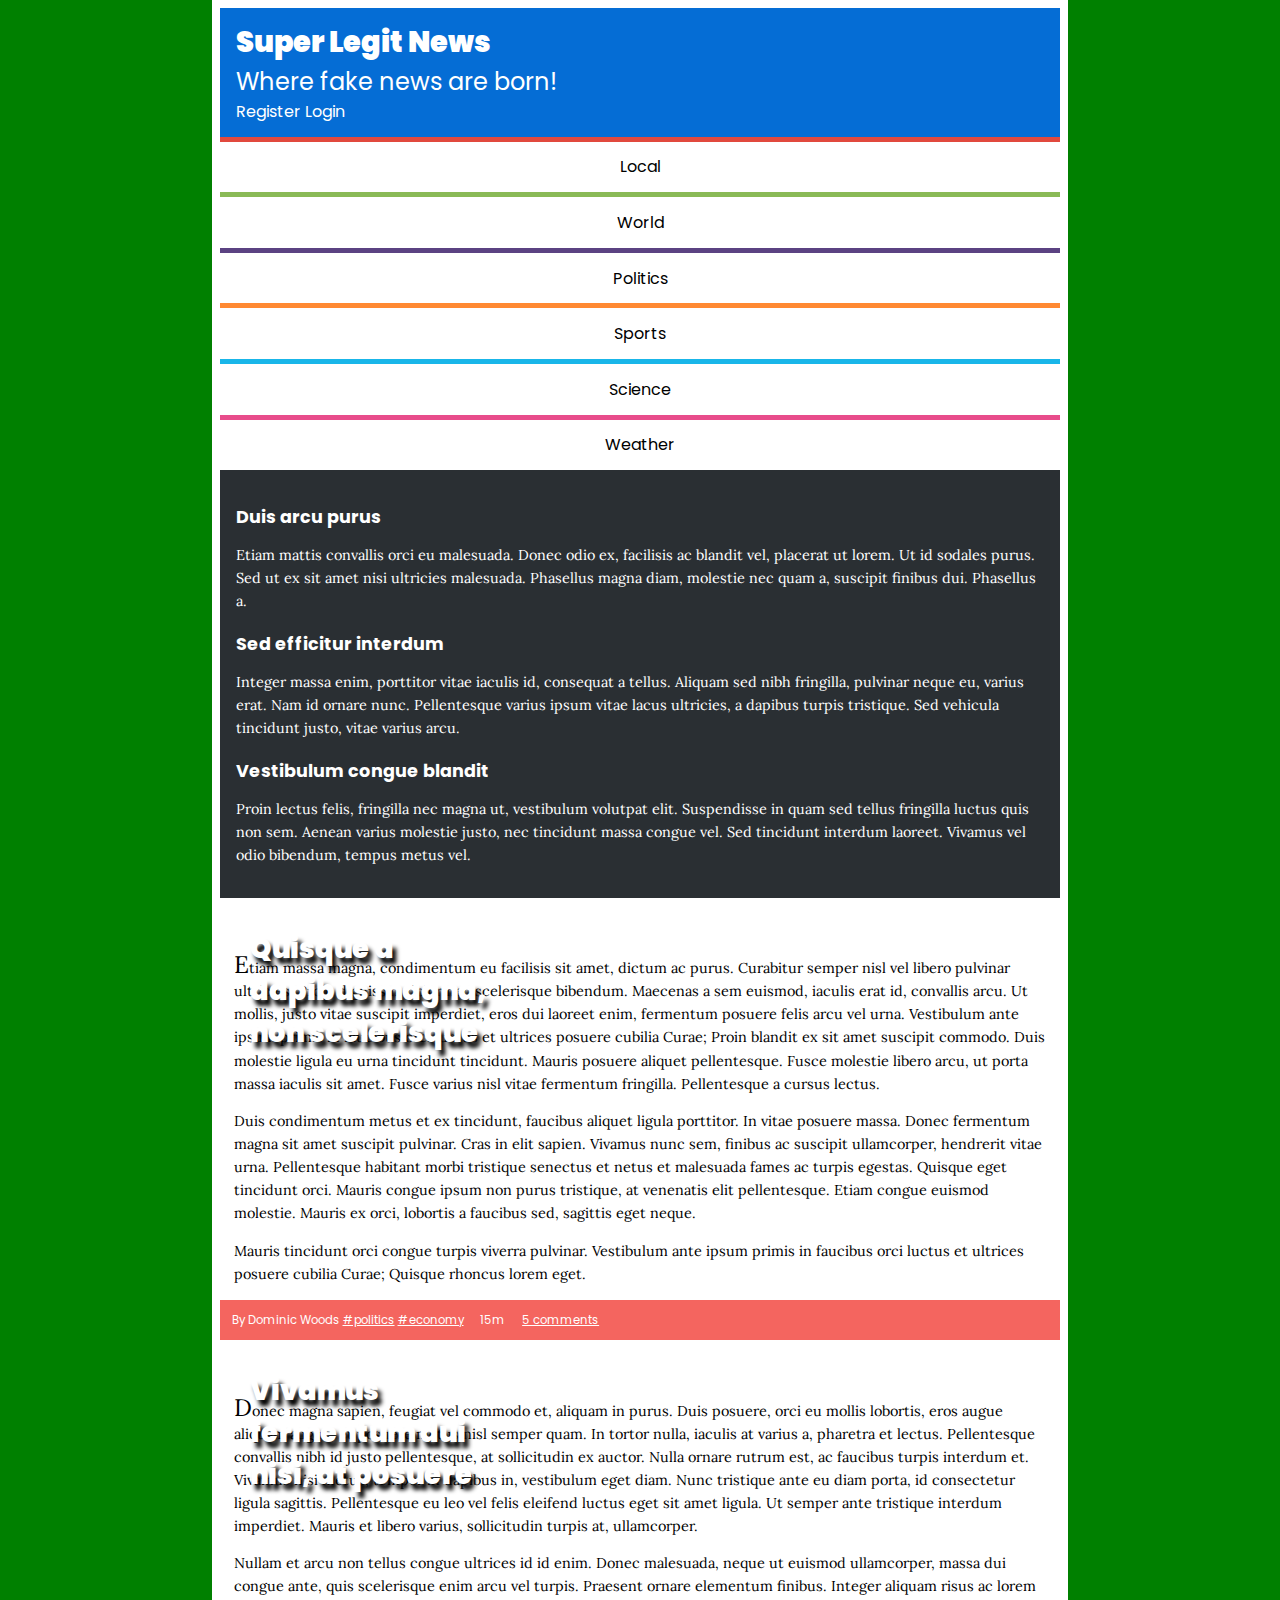
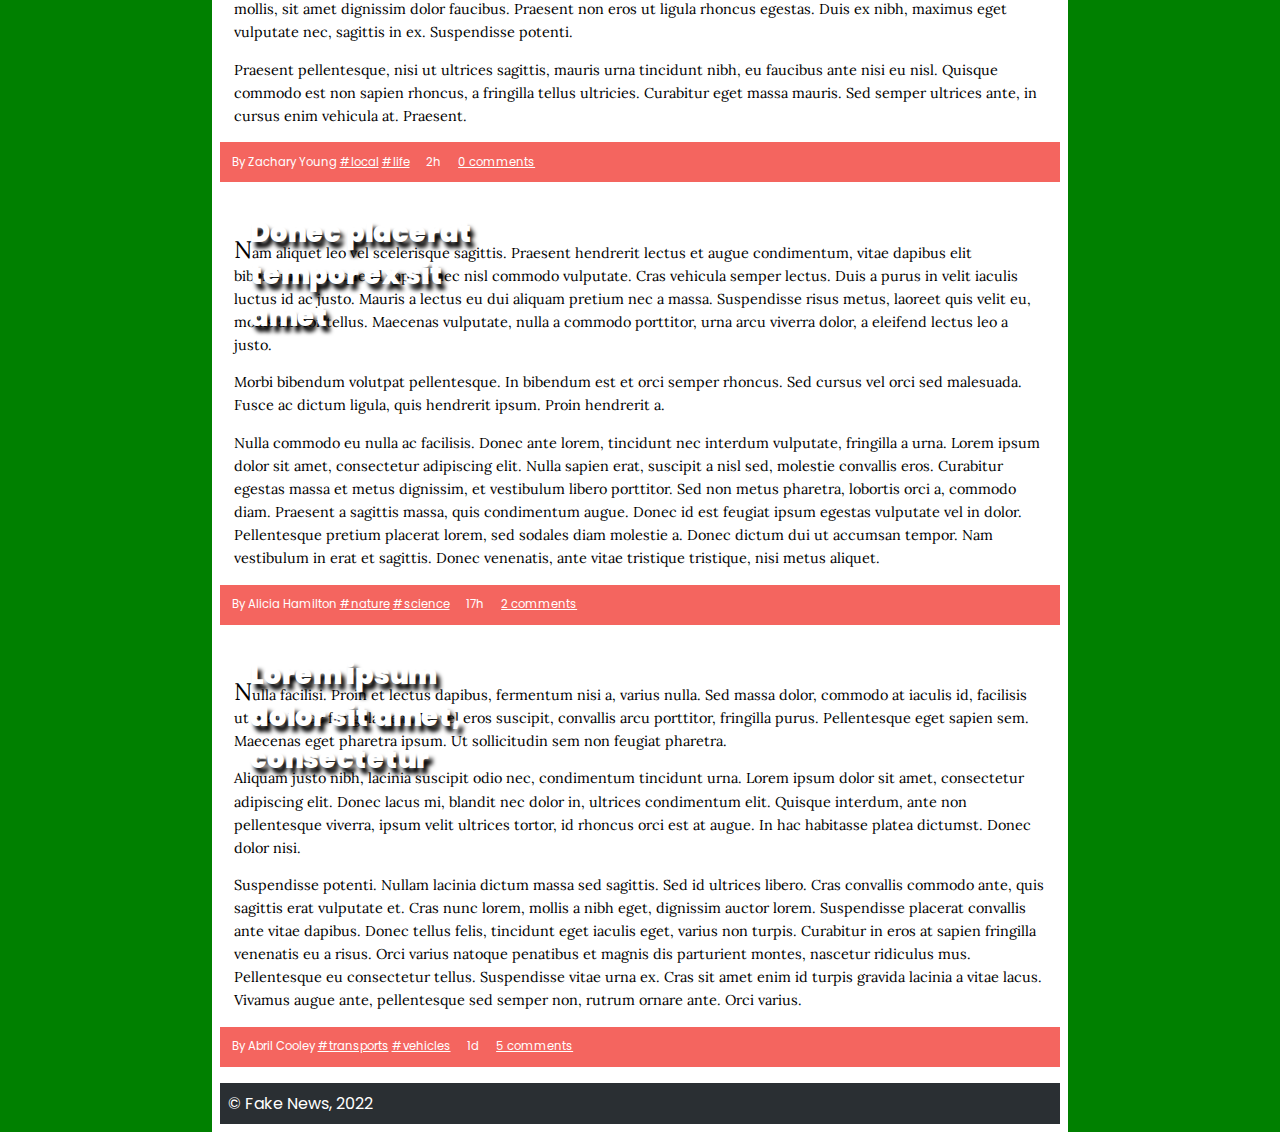
==== TP3/news/index.html @ ac1215b6 "Initial commit" ====
<!DOCTYPE html>
<html lang="en-US">
  <head>
    <title>Super Legit News</title>    
    <meta charset="UTF-8">
    <meta name="viewport" content="width=device-width, initial-scale=1.0">
    <link href="style.css" rel="stylesheet">
    <link href="layout.css" rel="stylesheet">
    <link href="responsive.css" rel="stylesheet">
    <link href="comments.css" rel="stylesheet">
    <link href="forms.css" rel="stylesheet">
  </head>
  <body>
    <header>
      <h1><a href="index.html">Super Legit News</a></h1>
      <h2><a href="index.html">Where fake news are born!</a></h2>
      <div id="signup">
        <a href="register.html">Register</a>
        <a href="login.html">Login</a>
      </div>
    </header>
    <nav id="menu">
      <!-- just for the hamburguer menu in responsive layout -->
      <input type="checkbox" id="hamburger"> 
      <label class="hamburger" for="hamburger"></label>

      <ul>
        <li><a href="index.html">Local</a></li>
        <li><a href="index.html">World</a></li>
        <li><a href="index.html">Politics</a></li>
        <li><a href="index.html">Sports</a></li>
        <li><a href="index.html">Science</a></li>
        <li><a href="index.html">Weather</a></li>
      </ul>
    </nav>
    <aside id="related">
      <article>
        <h1><a href="#">Duis arcu purus</a></h1>
        <p>Etiam mattis convallis orci eu malesuada. Donec odio ex, facilisis ac blandit vel, placerat ut lorem. Ut id sodales purus. Sed ut ex sit amet nisi ultricies malesuada. Phasellus magna diam, molestie nec quam a, suscipit finibus dui. Phasellus a.</p>
      </article>        
      <article>
        <h1><a href="#">Sed efficitur interdum</a></h1>
        <p>Integer massa enim, porttitor vitae iaculis id, consequat a tellus. Aliquam sed nibh fringilla, pulvinar neque eu, varius erat. Nam id ornare nunc. Pellentesque varius ipsum vitae lacus ultricies, a dapibus turpis tristique. Sed vehicula tincidunt justo, vitae varius arcu.</p>
      </article>
      <article>
        <h1><a href="#">Vestibulum congue blandit</a></h1>
        <p>Proin lectus felis, fringilla nec magna ut, vestibulum volutpat elit. Suspendisse in quam sed tellus fringilla luctus quis non sem. Aenean varius molestie justo, nec tincidunt massa congue vel. Sed tincidunt interdum laoreet. Vivamus vel odio bibendum, tempus metus vel.</p>
      </article>
    </aside>
    <section id="news">
      <article>
        <header>
          <h1><a href="item.html">Quisque a dapibus magna, non scelerisque</a></h1>
        </header>
        <img src="https://picsum.photos/600/300?business" alt="">
        <p>Etiam massa magna, condimentum eu facilisis sit amet, dictum ac purus. Curabitur semper nisl vel libero pulvinar ultricies. Proin dignissim dolor nec scelerisque bibendum. Maecenas a sem euismod, iaculis erat id, convallis arcu. Ut mollis, justo vitae suscipit imperdiet, eros dui laoreet enim, fermentum posuere felis arcu vel urna. Vestibulum ante ipsum primis in faucibus orci luctus et ultrices posuere cubilia Curae; Proin blandit ex sit amet suscipit commodo. Duis molestie ligula eu urna tincidunt tincidunt. Mauris posuere aliquet pellentesque. Fusce molestie libero arcu, ut porta massa iaculis sit amet. Fusce varius nisl vitae fermentum fringilla. Pellentesque a cursus lectus.</p>
          <p>Duis condimentum metus et ex tincidunt, faucibus aliquet ligula porttitor. In vitae posuere massa. Donec fermentum magna sit amet suscipit pulvinar. Cras in elit sapien. Vivamus nunc sem, finibus ac suscipit ullamcorper, hendrerit vitae urna. Pellentesque habitant morbi tristique senectus et netus et malesuada fames ac turpis egestas. Quisque eget tincidunt orci. Mauris congue ipsum non purus tristique, at venenatis elit pellentesque. Etiam congue euismod molestie. Mauris ex orci, lobortis a faucibus sed, sagittis eget neque.</p>
          <p>Mauris tincidunt orci congue turpis viverra pulvinar. Vestibulum ante ipsum primis in faucibus orci luctus et ultrices posuere cubilia Curae; Quisque rhoncus lorem eget.</p>
        <footer>
          <span class="author">By Dominic Woods</span>
          <span class="tags"><a href="index.html">#politics</a> <a href="index.html">#economy</a></span>
          <span class="date">15m</span>
          <a class="comments" href="item.html#comments">5 comments</a>
        </footer>
      </article>
      <article>
        <header>
          <h1><a href="item.html">Vivamus fermentum dui nisi, at posuere</a></h1>
        </header>
        <img src="https://picsum.photos/600/300?city" alt="">
        <p>Donec magna sapien, feugiat vel commodo et, aliquam in purus. Duis posuere, orci eu mollis lobortis, eros augue aliquam augue, et posuere metus nisl semper quam. In tortor nulla, iaculis at varius a, pharetra et lectus. Pellentesque convallis nibh id justo pellentesque, at sollicitudin ex auctor. Nulla ornare rutrum est, ac faucibus turpis interdum et. Vivamus nisi metus, tempor in dapibus in, vestibulum eget diam. Nunc tristique ante eu diam porta, id consectetur ligula sagittis. Pellentesque eu leo vel felis eleifend luctus eget sit amet ligula. Ut semper ante tristique interdum imperdiet. Mauris et libero varius, sollicitudin turpis at, ullamcorper.</p>
        <p>Nullam et arcu non tellus congue ultrices id id enim. Donec malesuada, neque ut euismod ullamcorper, massa dui congue ante, quis scelerisque enim arcu vel turpis. Praesent ornare elementum finibus. Integer aliquam risus ac lorem mollis, sit amet dignissim dolor faucibus. Praesent non eros ut ligula rhoncus egestas. Duis ex nibh, maximus eget vulputate nec, sagittis in ex. Suspendisse potenti.</p>
        <p>Praesent pellentesque, nisi ut ultrices sagittis, mauris urna tincidunt nibh, eu faucibus ante nisi eu nisl. Quisque commodo est non sapien rhoncus, a fringilla tellus ultricies. Curabitur eget massa mauris. Sed semper ultrices ante, in cursus enim vehicula at. Praesent.</p>
        <footer>
          <span class="author">By Zachary Young</span>
          <span class="tags"><a href="index.html">#local</a> <a href="index.html">#life</a></span>
          <span class="date">2h</span>
          <a class="comments" href="item.html#comments">0 comments</a>
        </footer>
      </article>
      <article>
        <header>
          <h1><a href="item.html">Donec placerat tempor ex sit amet</a></h1>
        </header>
        <img src="https://picsum.photos/600/300?nature" alt="">
        <p>Nam aliquet leo vel scelerisque sagittis. Praesent hendrerit lectus et augue condimentum, vitae dapibus elit bibendum. Quisque id sapien nec nisl commodo vulputate. Cras vehicula semper lectus. Duis a purus in velit iaculis luctus id ac justo. Mauris a lectus eu dui aliquam pretium nec a massa. Suspendisse risus metus, laoreet quis velit eu, mollis auctor tellus. Maecenas vulputate, nulla a commodo porttitor, urna arcu viverra dolor, a eleifend lectus leo a justo.</p>
        <p>Morbi bibendum volutpat pellentesque. In bibendum est et orci semper rhoncus. Sed cursus vel orci sed malesuada. Fusce ac dictum ligula, quis hendrerit ipsum. Proin hendrerit a.</p>
        <p>Nulla commodo eu nulla ac facilisis. Donec ante lorem, tincidunt nec interdum vulputate, fringilla a urna. Lorem ipsum dolor sit amet, consectetur adipiscing elit. Nulla sapien erat, suscipit a nisl sed, molestie convallis eros. Curabitur egestas massa et metus dignissim, et vestibulum libero porttitor. Sed non metus pharetra, lobortis orci a, commodo diam. Praesent a sagittis massa, quis condimentum augue. Donec id est feugiat ipsum egestas vulputate vel in dolor. Pellentesque pretium placerat lorem, sed sodales diam molestie a. Donec dictum dui ut accumsan tempor. Nam vestibulum in erat et sagittis. Donec venenatis, ante vitae tristique tristique, nisi metus aliquet.</p>
        <footer>
          <span class="author">By Alicia Hamilton</span>
          <span class="tags"><a href="index.html">#nature</a> <a href="index.html">#science</a></span>
          <span class="date">17h</span>
          <a class="comments" href="item.html#comments">2 comments</a>
        </footer>
      </article>
      <article>
        <header>
          <h1><a href="item.html">Lorem ipsum dolor sit amet, consectetur</a></h1>
        </header>
        <img src="https://picsum.photos/600/300?transport" alt="">
        <p>Nulla facilisi. Proin et lectus dapibus, fermentum nisi a, varius nulla. Sed massa dolor, commodo at iaculis id, facilisis ut erat. Ut ac fringilla sem. Ut vel eros suscipit, convallis arcu porttitor, fringilla purus. Pellentesque eget sapien sem. Maecenas eget pharetra ipsum. Ut sollicitudin sem non feugiat pharetra.</p>
        <p>Aliquam justo nibh, lacinia suscipit odio nec, condimentum tincidunt urna. Lorem ipsum dolor sit amet, consectetur adipiscing elit. Donec lacus mi, blandit nec dolor in, ultrices condimentum elit. Quisque interdum, ante non pellentesque viverra, ipsum velit ultrices tortor, id rhoncus orci est at augue. In hac habitasse platea dictumst. Donec dolor nisi.</p>
        <p>
Suspendisse potenti. Nullam lacinia dictum massa sed sagittis. Sed id ultrices libero. Cras convallis commodo ante, quis sagittis erat vulputate et. Cras nunc lorem, mollis a nibh eget, dignissim auctor lorem. Suspendisse placerat convallis ante vitae dapibus. Donec tellus felis, tincidunt eget iaculis eget, varius non turpis. Curabitur in eros at sapien fringilla venenatis eu a risus. Orci varius natoque penatibus et magnis dis parturient montes, nascetur ridiculus mus. Pellentesque eu consectetur tellus. Suspendisse vitae urna ex. Cras sit amet enim id turpis gravida lacinia a vitae lacus. Vivamus augue ante, pellentesque sed semper non, rutrum ornare ante. Orci varius.</p>
        <footer>
          <span class="author">By Abril Cooley</span>
          <span class="tags"><a href="index.html">#transports</a> <a href="index.html">#vehicles</a></span>
          <span class="date">1d</span>
          <a class="comments" href="item.html#comments">5 comments</a>
        </footer>
      </article>
    </section>
    <footer>
      <p>&copy; Fake News, 2022</p>
    </footer>
  </body>
</html>
---- TP3/news/style.css ----
@import url('https://fonts.googleapis.com/css?family=Lora:400,700|Poppins:300,200');

html {
    margin: 0;
    padding: 0;
    background-color: green;
}

body {
    font-family: 'Poppins', serif;
    margin: auto;
    padding: 0.5em;
    width: 840px;
    background-color: white;
}

a {
    color: white;
    text-decoration: none;
}

ul a:hover {
    color: #2A2F33;
}

header {
    padding: 0.8em;
    padding-left: 1em;
    background-color: #056dd5;
}

h1 {
    margin: 0;
    font-weight: 900;
    font-size: 1.8rem;
}

h2 {
    margin: 0;
    font-weight: 400;
}

nav > input {
    opacity:0;
    position: absolute;
}

nav > ul {
    margin: 0;
    padding: 0;
    text-align: center;
    display: grid;
}

nav > ul > li {
    padding: 0.8em;
    list-style-type: none;
}

nav > ul > li:first-child{
    border-top: 5px solid #E1493E;
}

nav > ul > li:nth-child(2){
    border-top: 5px solid#8ABA56;
}

nav > ul > li:nth-child(3){
    border-top: 5px solid #5B4282;
}

nav > ul > li:nth-child(4){
    border-top: 5px solid #FF8932;
}

nav > ul > li:nth-child(5){
    border-top: 5px solid #19B6E9 ;
}

nav > ul > li:nth-child(6){
    border-top: 5px solid #E84C8B ;
}

nav > ul > li > a{
    color: black;
}

aside {
    background-color: #2A2F33;
    padding: 1em;
}

article > h1 {
    font-size: 1.1rem;
    font-weight: 700;
    margin-top: 1em;
}

article > p {
    font-family: 'Lora', sans-serif;
    font-size: 0.9rem;
    color: white;
    line-height: 1.6em;
}

article > header {
    background-color: transparent;
    position: relative;
    margin: 1em;
    padding: 0;
    color: black;
}

img {
    width: 100%;
}

article > header > h1 {
    font-size:  1.7rem;
    position: absolute;
    width: 9em;
    margin: 0.5em;
    text-shadow: 4px 6px 4px black;
}

#news p {
    color:black;
    margin: 1em;
    font-weight: 400;
}

#news p:first-of-type:first-letter {
    font-size: 1.5rem;
}

#news footer {
    background-color: #f4655f;
    padding: 1em;
    color:white;
    font-size: 0.72rem;
    letter-spacing: 0px;
}

#news footer .date {
    margin: 1.2em;
}

#news footer > span > a {
    text-decoration: underline;
}

#news footer > a {
    text-decoration: underline;
}

footer {
    background-color: #2a2f33;
    color: white;
    margin: 0;
    margin-top: 1em;
}

footer > p {
    margin: 0;
    padding: 0.5em;
}
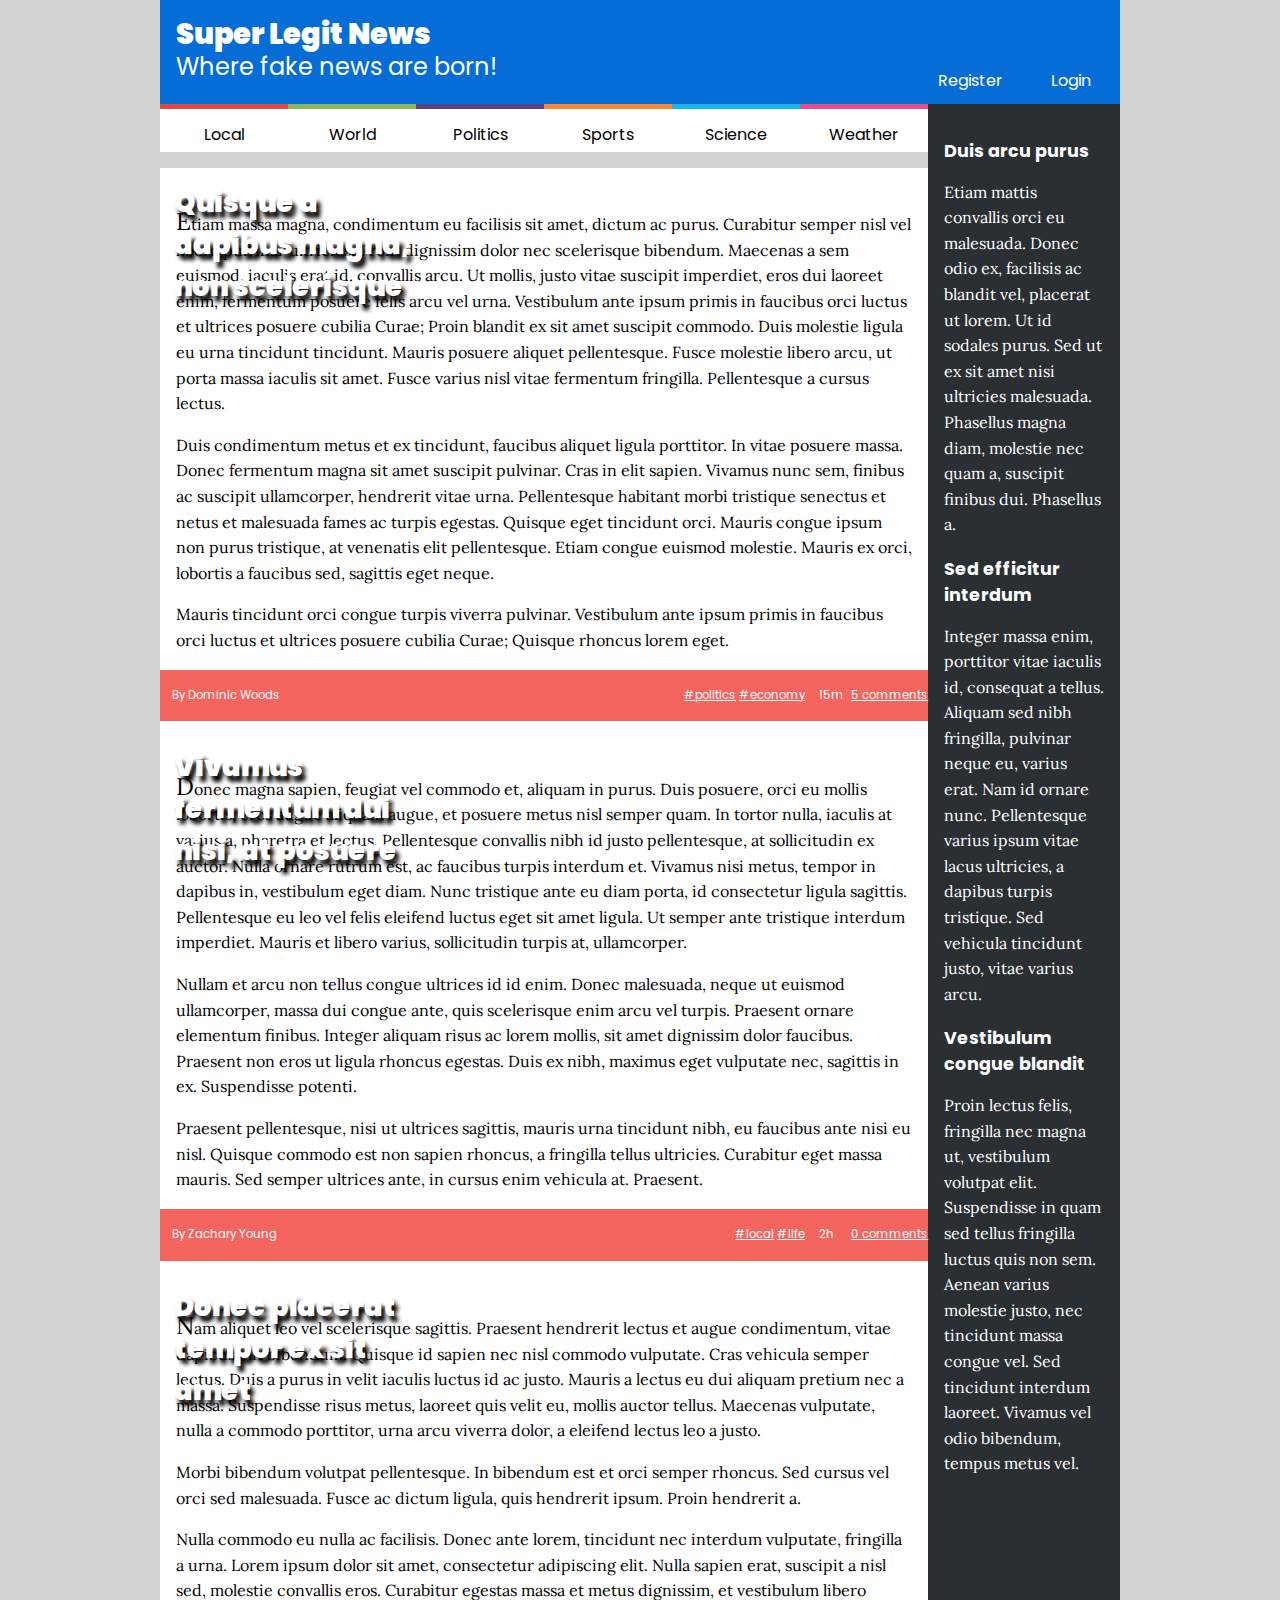
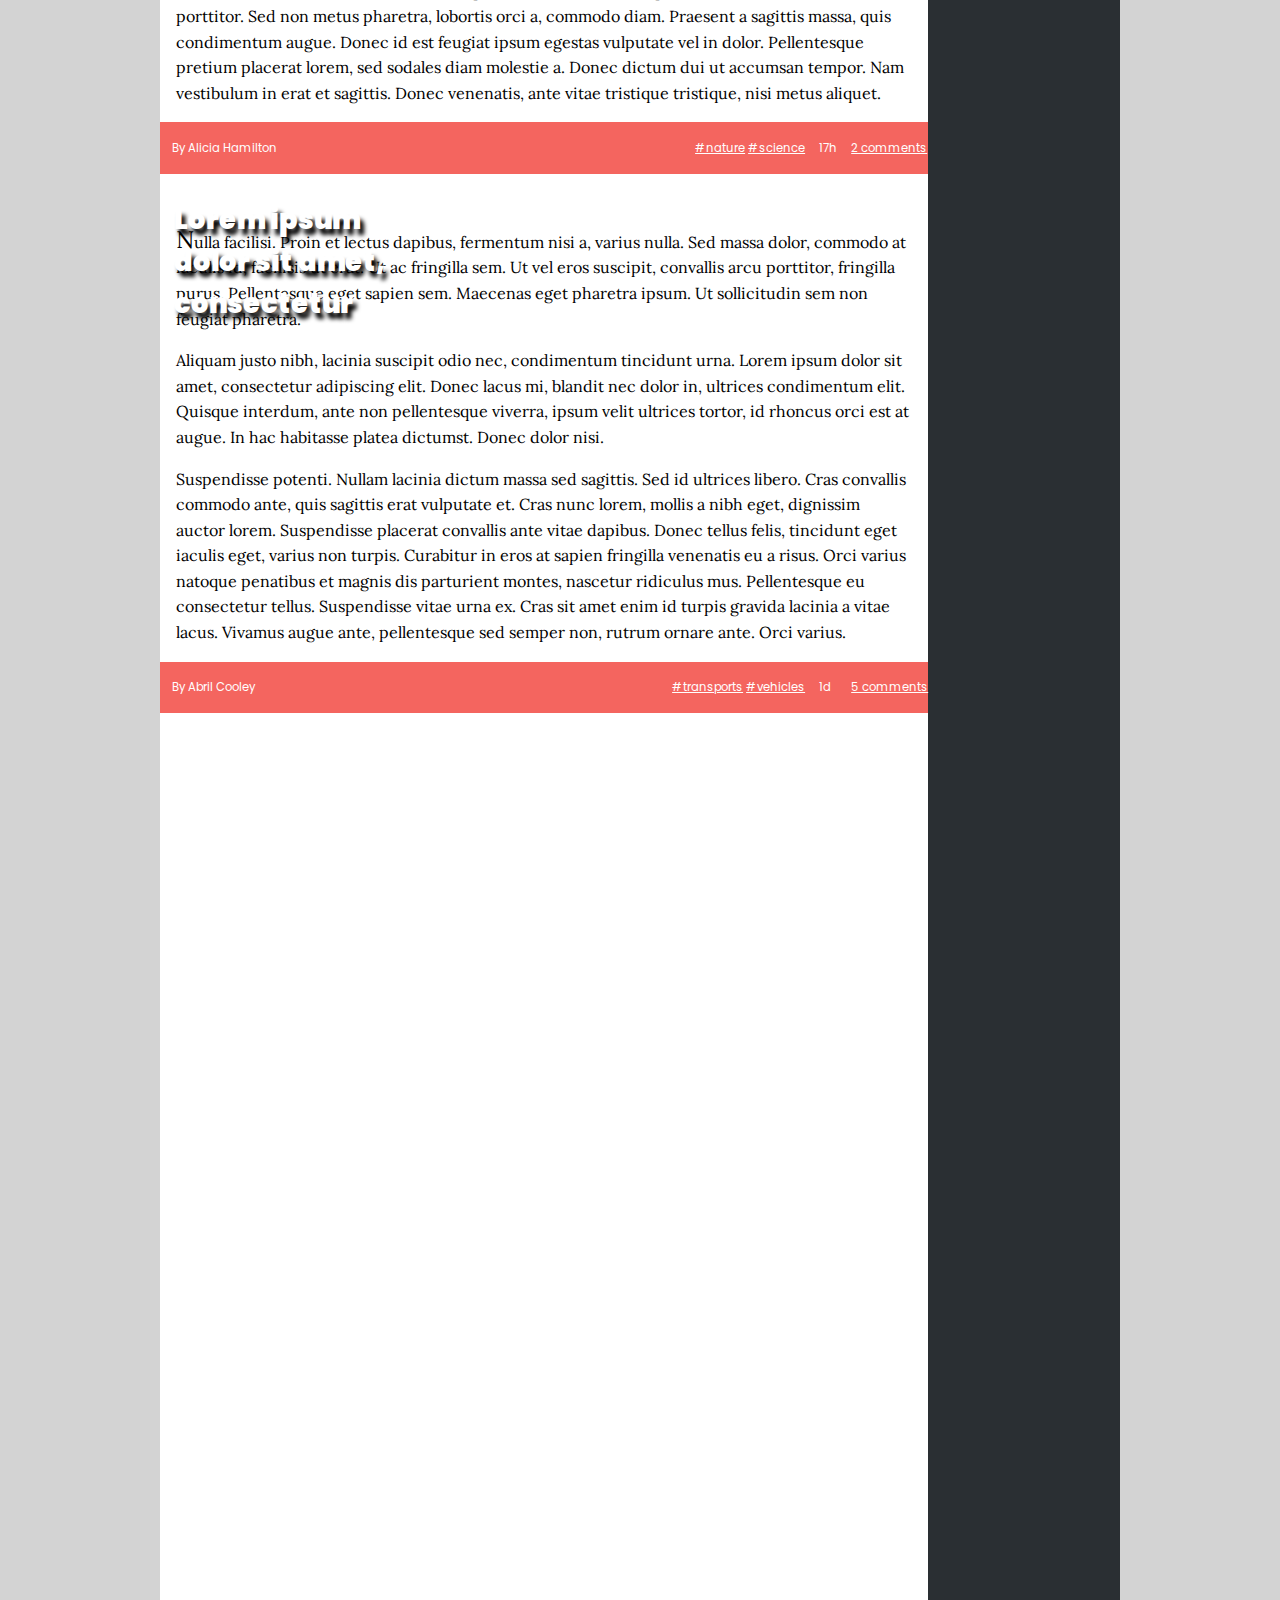
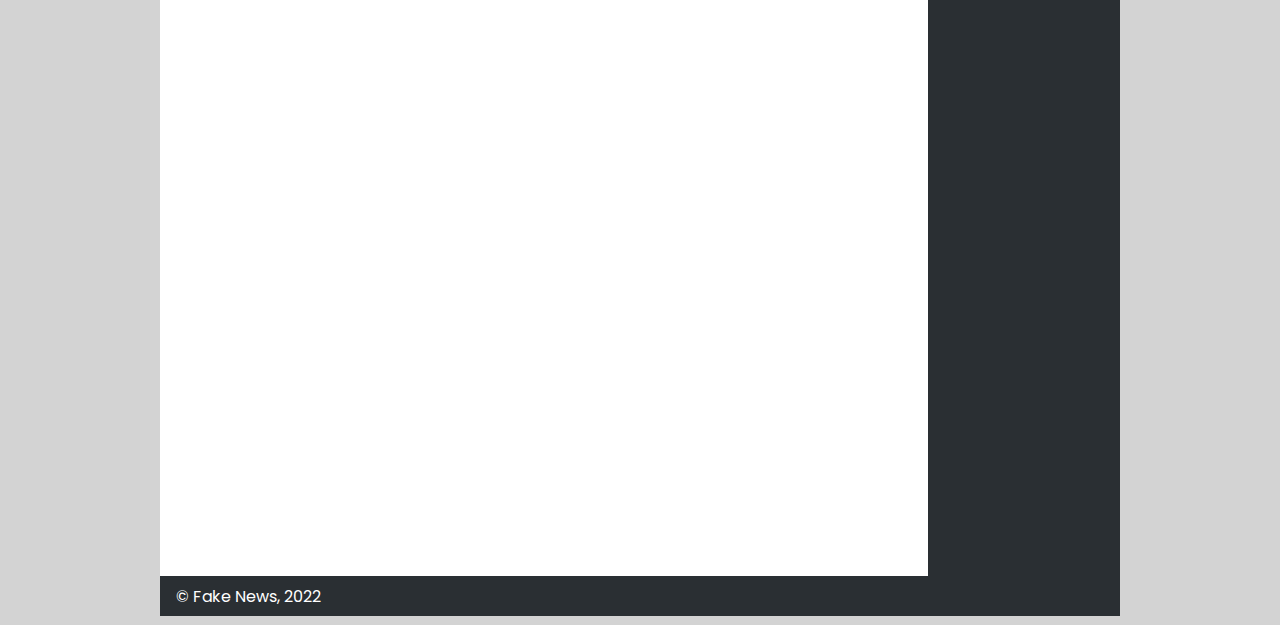
==== commit cdd23014: "update" ====
--- a/TP3/news/index.html
+++ b/TP3/news/index.html
@@ -23,8 +23,9 @@
       <!-- just for the hamburguer menu in responsive layout -->
       <input type="checkbox" id="hamburger"> 
       <label class="hamburger" for="hamburger"></label>
+      <div class='menu-button'></div>
 
-      <ul>
+      <ul class="menu">
         <li><a href="index.html">Local</a></li>
         <li><a href="index.html">World</a></li>
         <li><a href="index.html">Politics</a></li>
@@ -50,7 +51,7 @@
     <section id="news">
       <article>
         <header>
-          <h1><a href="item.html">Quisque a dapibus magna, non scelerisque</a></h1>
+          <h1 id="titulo"><a href="item.html">Quisque a dapibus magna, non scelerisque</a></h1>
         </header>
         <img src="https://picsum.photos/600/300?business" alt="">
         <p>Etiam massa magna, condimentum eu facilisis sit amet, dictum ac purus. Curabitur semper nisl vel libero pulvinar ultricies. Proin dignissim dolor nec scelerisque bibendum. Maecenas a sem euismod, iaculis erat id, convallis arcu. Ut mollis, justo vitae suscipit imperdiet, eros dui laoreet enim, fermentum posuere felis arcu vel urna. Vestibulum ante ipsum primis in faucibus orci luctus et ultrices posuere cubilia Curae; Proin blandit ex sit amet suscipit commodo. Duis molestie ligula eu urna tincidunt tincidunt. Mauris posuere aliquet pellentesque. Fusce molestie libero arcu, ut porta massa iaculis sit amet. Fusce varius nisl vitae fermentum fringilla. Pellentesque a cursus lectus.</p>
--- a/TP3/news/style.css
+++ b/TP3/news/style.css
@@ -1,166 +1,176 @@
-@import url('https://fonts.googleapis.com/css?family=Lora:400,700|Poppins:300,200');
-
-html {
-    margin: 0;
-    padding: 0;
-    background-color: green;
-}
-
-body {
-    font-family: 'Poppins', serif;
-    margin: auto;
-    padding: 0.5em;
-    width: 840px;
-    background-color: white;
-}
-
-a {
-    color: white;
-    text-decoration: none;
-}
-
-ul a:hover {
-    color: #2A2F33;
-}
-
-header {
-    padding: 0.8em;
-    padding-left: 1em;
-    background-color: #056dd5;
-}
-
-h1 {
-    margin: 0;
-    font-weight: 900;
-    font-size: 1.8rem;
-}
-
-h2 {
-    margin: 0;
-    font-weight: 400;
-}
-
-nav > input {
-    opacity:0;
-    position: absolute;
-}
-
-nav > ul {
-    margin: 0;
-    padding: 0;
-    text-align: center;
-    display: grid;
-}
-
-nav > ul > li {
-    padding: 0.8em;
-    list-style-type: none;
-}
-
-nav > ul > li:first-child{
-    border-top: 5px solid #E1493E;
-}
-
-nav > ul > li:nth-child(2){
-    border-top: 5px solid#8ABA56;
-}
-
-nav > ul > li:nth-child(3){
-    border-top: 5px solid #5B4282;
-}
-
-nav > ul > li:nth-child(4){
-    border-top: 5px solid #FF8932;
-}
-
-nav > ul > li:nth-child(5){
-    border-top: 5px solid #19B6E9 ;
-}
-
-nav > ul > li:nth-child(6){
-    border-top: 5px solid #E84C8B ;
-}
-
-nav > ul > li > a{
-    color: black;
-}
-
-aside {
-    background-color: #2A2F33;
-    padding: 1em;
-}
-
-article > h1 {
-    font-size: 1.1rem;
-    font-weight: 700;
-    margin-top: 1em;
-}
-
-article > p {
-    font-family: 'Lora', sans-serif;
-    font-size: 0.9rem;
-    color: white;
-    line-height: 1.6em;
-}
-
-article > header {
-    background-color: transparent;
-    position: relative;
-    margin: 1em;
-    padding: 0;
-    color: black;
-}
-
-img {
-    width: 100%;
-}
-
-article > header > h1 {
-    font-size:  1.7rem;
-    position: absolute;
-    width: 9em;
-    margin: 0.5em;
-    text-shadow: 4px 6px 4px black;
-}
-
-#news p {
-    color:black;
-    margin: 1em;
-    font-weight: 400;
-}
-
-#news p:first-of-type:first-letter {
-    font-size: 1.5rem;
-}
-
-#news footer {
-    background-color: #f4655f;
-    padding: 1em;
-    color:white;
-    font-size: 0.72rem;
-    letter-spacing: 0px;
-}
-
-#news footer .date {
-    margin: 1.2em;
-}
-
-#news footer > span > a {
-    text-decoration: underline;
-}
-
-#news footer > a {
-    text-decoration: underline;
-}
-
-footer {
-    background-color: #2a2f33;
-    color: white;
-    margin: 0;
-    margin-top: 1em;
-}
-
-footer > p {
-    margin: 0;
-    padding: 0.5em;
+@import url('https://fonts.googleapis.com/css?family=Lora:400,700|Poppins:300,200');
+
+html {
+    margin: 0;
+    padding: 0;
+    background-color: lightgray;
+}
+
+body {
+    font-family: 'Poppins', serif;
+    margin: auto;
+    max-width: 60em;
+    background-color: white;
+}
+
+a {
+    color: white;
+    text-decoration: none;
+}
+
+ul a:hover {
+    color: #2A2F33;
+}
+
+header {
+    height: 5em;
+    padding: 0.8em;
+    padding-left: 1em;
+    background-color: #056dd5;
+}
+
+h1 {
+    margin: 0;
+    font-weight: 900;
+    font-size: 1.8rem;
+}
+
+h2 {
+    margin-top: -0.5em;
+    font-weight: 400;
+    font-size: 1.5rem;
+}
+
+header div {
+    margin-bottom: 1em;
+}
+
+nav > input {
+    opacity:0;
+    position: absolute;
+}
+
+nav > ul {
+    margin: 0;
+    padding: 0;
+    text-align: center;
+    display: grid;
+}
+
+nav > ul > li {
+    padding: 0.8em;
+    list-style-type: none;
+}
+
+nav > ul > li:first-child{
+    border-top: 5px solid #E1493E;
+}
+
+nav > ul > li:nth-child(2){
+    border-top: 5px solid#8ABA56;
+}
+
+nav > ul > li:nth-child(3){
+    border-top: 5px solid #5B4282;
+}
+
+nav > ul > li:nth-child(4){
+    border-top: 5px solid #FF8932;
+}
+
+nav > ul > li:nth-child(5){
+    border-top: 5px solid #19B6E9 ;
+}
+
+nav > ul > li:nth-child(6){
+    border-top: 5px solid #E84C8B ;
+}
+
+nav > ul > li > a{
+    color: black;
+}
+
+aside {
+    background-color: #2A2F33;
+    padding: 1em;
+}
+
+article > h1 {
+    font-size: 1.1rem;
+    font-weight: 700;
+    margin-top: 1em;
+}
+
+article > p {
+    font-family: 'Lora', sans-serif;
+    font-size: 1rem;
+    color: white;
+    line-height: 1.6em;
+}
+
+article > header {
+    background-color: transparent;
+    position: relative;
+    margin: 1em;
+    padding: 0;
+    color: black;
+}
+
+img {
+    width: 100%;
+}
+
+article > header > h1 {
+    font-size:  1.7rem;
+    position: absolute;
+    width: 9em;
+    margin: 0.5em;
+    text-shadow: 4px 6px 4px black;
+}
+
+#news header {
+    all: revert;
+}
+
+#news p {
+    color:black;
+    margin: 1em;
+    font-weight: 400;
+}
+
+#news p:first-of-type:first-letter {
+    font-size: 1.5rem;
+}
+
+#news footer {
+    background-color: #f4655f;
+    padding: 1em;
+    color:white;
+    font-size: 0.72rem;
+    letter-spacing: 0px;
+}
+
+#news footer .date {
+    margin: 1.2em;
+}
+
+#news footer > span > a {
+    text-decoration: underline;
+}
+
+#news footer > a {
+    text-decoration: underline;
+}
+
+footer {
+    height: 2.5em;
+    background-color: #2a2f33;
+    color: white;
+    margin: 0;
+    align-content: center;
+}
+
+footer > p {
+    margin: 0;
+    padding: 1em;
 }--- a/TP3/news/layout.css
+++ b/TP3/news/layout.css
@@ -0,0 +1,77 @@
+body {
+    display: grid;
+    grid-template-columns:48em 12em;
+    grid-template-rows: 6.5em 4em 222em 3.5em;
+}
+
+header {
+    display: grid;
+    grid-column-start: 1;
+    grid-column-end: 3;
+    grid-template-columns:2fr 2fr;
+    grid-template-rows: 3em 3em;
+}
+
+header h1 {
+    grid-column-end: span 2;
+}
+
+header h2 {
+    grid-column: 1;
+}
+
+header div {
+    padding-right: 1em;
+    display: flex;
+    justify-content: end;
+    grid-column: 2;
+    text-align: right;
+    align-self: end;
+    gap: 3em;
+}
+nav {
+    width: 48em;
+    border-bottom: 1em solid lightgray;
+}
+nav ul{
+    display: flex;
+    flex-direction: row;
+    justify-content: space-around;
+}
+
+nav ul li {
+    width: 10em;
+}
+
+aside {
+    grid-column-start: 2;
+    grid-row-start: 2;
+    grid-row-end: 6;
+}
+
+nav {
+    grid-column-start: 1;
+    grid-row-start: 2;
+}
+
+#news {
+    grid-column-start: 1;
+    grid-row-start: 3;
+}
+
+#news footer {
+    margin-bottom: 1em;
+    grid-template-columns: 43em 12em 4em 7em;
+    grid-template-rows: 2em;
+}
+
+footer {
+    grid-row-start: 5;
+    display: grid;
+    align-items: center;
+}
+
+footer span:nth-child(2) {
+    text-align: right;
+}
+
--- a/TP3/news/responsive.css
+++ b/TP3/news/responsive.css
@@ -0,0 +1,121 @@
+@media only screen and (max-width: 60em) {
+    body {
+        width: 100%;
+        display: inline;
+        overflow-x: hidden;
+    }
+    nav {
+        width: 100%;
+    }
+    aside {
+        display: none;
+    }
+    #news footer {
+        grid-template-columns: 50em 12em 4em 7em;
+        grid-template-rows: 2em;
+    }
+    .menu-button-container {
+        display: none;
+        height: 100%;
+        width: 30px;
+        cursor: pointer;
+        flex-direction: column;
+        justify-content: center;
+        align-items: center;
+    }
+    .hamburger {
+        display: none;
+        height: 100%;
+        width: 30px;
+        cursor: pointer;
+        flex-direction: column;
+        justify-content: center;
+        align-items: center;
+    }
+}
+
+@media only screen and (max-width: 40em) {
+    body {
+        width: 100%;
+        display: inline;
+        overflow-x: hidden;
+    }
+    header h2 {
+        display: none;
+    }
+    header div {
+        text-align: left;
+    }
+    nav {
+        display: flex;
+    }
+    nav > input {
+        position: relative;
+        opacity: 1;
+    }
+    #menu > ul {
+        position: absolute;
+        top: 0;
+        margin-top: 50px;
+        left: 0;
+        flex-direction: column;
+        width: 100%;
+        justify-content: center;
+        align-items: center;
+    }
+    #hamburger ~ .menu li {
+        opacity: 0;
+        height: 0;
+        margin: 0;
+        padding: 0;
+        border: 0;
+        transition: height 400ms cubic-bezier(0.23, 1, 0.32, 1);
+    }
+    #hamburger:checked ~ .menu li {
+        border: 1px solid #333;
+        height: 2.5em;
+        padding: 0.5em;
+        transition: height 400ms cubic-bezier(0.23, 1, 0.32, 1);
+    }
+    #hamburger:checked ~ body {
+        font-size: 90px;
+    }
+    .menu > li {
+        display: flex;
+        justify-content: center;
+        margin: 0;
+        padding: 0.5em 0;
+        width: 100%;
+        color: white;
+        background-color: #222;
+    }
+    .menu > li:not(:last-child) {
+        border-bottom: 1px solid #444;
+    }
+    aside {
+        display: none;
+    }
+    img {
+        width: auto;
+    }
+    body > header {
+        display: block;
+    }
+    article {
+        background-color: white;
+    }
+    article > header > h1 {
+        margin: 0;
+        padding: 1em;
+        width: 100%;
+        font-size: 1.2rem;
+        font-weight: 900;
+        position: relative;
+        background-color: white;
+        color: black;
+    }
+    article a {
+        color: black;
+        text-shadow: none;
+    }
+}